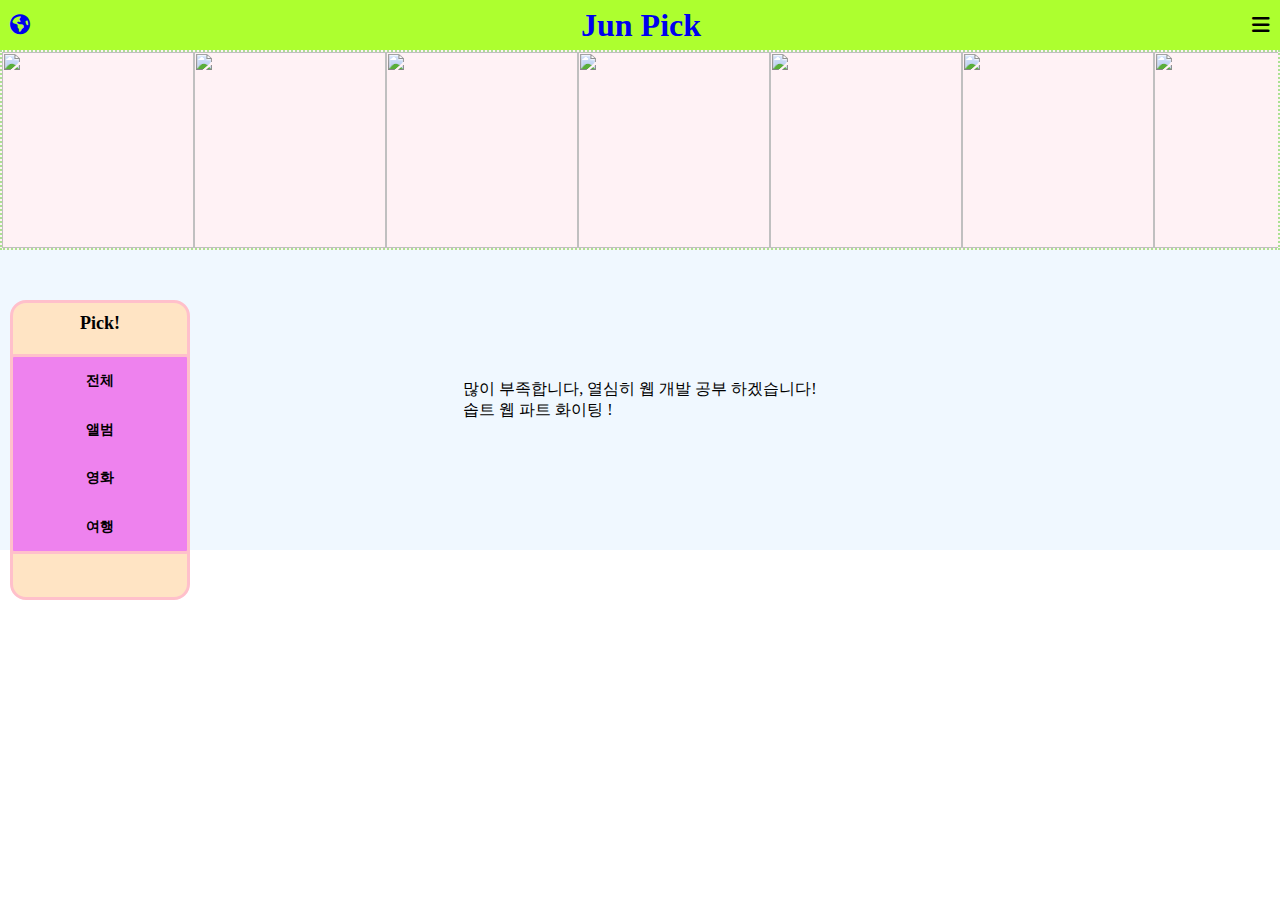
==== week2/ShoppingList/index.html @ 319f0af8 "Feat: Modal 기본 + 심화(animation) 구현 완료" ====
<!DOCTYPE html>
<html lang="ko">
<head>
  <meta charset="UTF-8">
  <meta name="viewport" content="width=device-width, initial-scale=1.0">
  <title>Jun Pick List</title>
  <link rel="stylesheet" href="https://cdnjs.cloudflare.com/ajax/libs/font-awesome/6.5.2/css/all.min.css"> <!--폰트어썸 CDN방식으로 IMPORT-->
  <link rel="stylesheet" href="./style.css">
</head>
<body>
  <span id="top"></span> <!--맨 위로 돌아올 수 있도록-->
  <header>
    <a href="./index.html"><i class="fa-solid fa-earth-americas"></i></a>
    <h1><a  href="#top">Jun Pick</a></h1>
    <i id="threeBar" class="fa-solid fa-bars"></i>
    
  </header>
  <main id="mainContainer">
    <nav class="sideNav">
      <h3>Pick!</h3>
      <ul>
        <li class="pickList" id="allList"><a href="#all">전체</a></li>
        <li class="pickList" id="albumList"><a href="#album">앨범</a></li>
        <li class="pickList" id="movieList"><a href="#movie">영화</a></li>
        <li class="pickList" id="travelList"><a href="#travel">여행</a></li>
      </ul>
    </nav>

    <nav id="modalRight" class="sideModal">
      <i id="closeModal" class="fa-solid fa-arrow-right" ></i>
      <ul>
        <li class="modalList"><a href="#">관심 상품 목록</a></li>
        <li class="modalList"><a href="#">관리자 페이지</a></li>
        <li class="modalList"><a href="./cart.html">장바구니</a></li>
      </ul>
    </nav>

    <div class="slideWindow">
      <ul class="bannerList" id="banner1">
        <li><img src="./images/Luke_WhenFacing.jpeg"></li>
        <li><img src="./images/Muse_BlackHole.jpeg"></li>
        <li><img src="./images/혁오_1집.jpg"></li>
        <li><img src="./images/GD_2017.webp"></li>
        <li><img src="./images/Muse_Absolution.jpeg"></li>
        <li><img src="./images/검정치마_Special.jpg"></li>
        <li><img src="./images/잔나비_SeeYourEyes.jpg"></li>
      </ul>
      
  
      <ul class="bannerList" id="banner2">
        <li><img src="./images/Luke_WhenFacing.jpeg"></li>
        <li><img src="./images/Muse_BlackHole.jpeg"></li>
        <li><img src="./images/혁오_1집.jpg"></li>
        <li><img src="./images/GD_2017.webp"></li>
        <li><img src="./images/Muse_Absolution.jpeg"></li>
        <li><img src="./images/검정치마_Special.jpg"></li>
        <li><img src="./images/잔나비_SeeYourEyes.jpg"></li>
      </ul>
      
    </div>

    
    <!----------------------여행 섹션 끝 -------------------------->
  </main>

  <footer>
    <p>
      많이 부족합니다, 열심히 웹 개발 공부 하겠습니다!
      <br>
      솝트 웹 파트 화이팅 !
    </p>
    

  </footer>
  <!--type="module"을 해줘야만 해당 스크립트에서 ES6 import문을 사용할 수 있다-->
  <script type="module" src="./index.js"></script> <!--js연결은 어디가 좋을까?-->
</body>
</html>
---- week2/ShoppingList/style.css ----
/*렌더링할 때, 사진 잠깐 로딩되느라 빈칸 보이는데
그것마저 없앨 방법은 없을까?*/

/*그리고, 한번 맨 위의 상단바를 fix해두면 
모든 이웃요소들을 상단바의 height만큼 아래로 움직여야하나? */

/*배너리스트 겹칩 문제 어떻게 해결? */

/*사이드바를 fixed해두고, flex 박스도 그에 맞게 크기와 위치를 조절했는데,
직접 하는 방법 말고 자연스럽게 배치하는 방법은 없나? 
fixed는 아마 relative와는 거리 계산을 안한다.*/

/*fixed, abs 는 문서 흐름에서 완전 벗어난다
relative는 다른 static 요소에 의해 최초 위치가 결정되며, 다른 요소들의 위치에 영향을 주진 않는다.
*/

*{
  box-sizing: border-box; /*사이즈 계산 편리*/

  /*기본값으로 모든 요소 마진과 패딩 없앰*/
  margin: 0px;
  padding: 0px; 
}
a{
  text-decoration: none;
}
a:visited{
  color:black;
}
ul{
  list-style: none;
}
/**********************
 header부분 구현 
**********************/
header{
  position: fixed;
  display: flex;
  flex-wrap: wrap; /*당장은 필요없음*/
  justify-content: space-between;
  align-items: center;
  z-index: 1; /*우선순위 - 앞에 먼저 나오도록 함*/
  width: 100%; /*width 부모요소만큼(전체) 차지*/
  height: 50px;
  background-color: greenyellow;
}

.fa-earth-americas, .fa-bars{
  font-size: 20px;
  margin-left: 10px;
  margin-right: 10px;
}



/**********************
 main부분 구현 
**********************/
main{
  position: relative; 
  top: 50px;
  width:100%;
  background-color: rgba(255, 192, 203, 0.2);
}


/****nav 구현 *******/
.sideNav{
  position: fixed;  /*nav bar 위치 고정 및 지정*/
  top:300px;
  left:10px;
  z-index: 1;

  display: flex;
  flex-direction: column;
  justify-content: flex-start;
  align-items: center;

  width: 180px;
  height: 300px;
  border: 3px pink solid;
  background-color: bisque;
  border-radius: 1rem;
}
.sideNav h3{
  margin-top: 10px;
  font-size: 18px;
}

.sideNav ul{
  display: flex;
  flex-direction: column;
  justify-content: space-around;
  align-items: center;

  margin-top: 20px;
  width: 180px;
  height: 200px;
  
  font-weight: bold;
  font-size: 14px;
  background-color: violet;
  border: 3px pink solid;
  border-radius: .25rem;
}

.sideNav ul li{
  background-color: inherit;
  width: 90%;
  height: 30px;
  text-align: center;
  line-height: 30px;
}

.sideNav ul li:hover{
  background-color: aliceblue;
  color: rgb(158, 21, 158);
  text-shadow: 0 0 10px rgba(0, 0, 0, 0.7); /*수평, 수직, 흐림정도(퍼지는), 색*/
}


.sideNav ul li a{ /*중요! 여기서 a의 컬러색을 부모의 컬러 정의로부터 가져와서 변하도록 한다.*/
  color: inherit; /*inherit을 통해, 부모 요소가 변할 때 그 색을 따라간다*/
} /*이렇게 해야 list와 a의 색이 동시에 변한다*/

.sideModal {
  position: fixed;  /*nav bar 위치 고정 및 지정*/
  top:0px;
  right: -180px;  /*초기엔 바깥에 있어서 안보이게 만듬*/
  z-index: 1;

  display: flex;
  flex-direction: column;
  justify-content: flex-start;
  align-items: flex-start;

  width: 180px;
  height: 100vh; /*전체 다 차도록*/
  padding-top: 10px;
  border: 3px solid;
  background-color: bisque;
  /*하나 더 깨달은 것은, 그라데이션을 넣으려면 -image를 사용해야한다는 것이다
    즉, background-image 에 그라데이션을 적용할 수 있지, -color에는 적용하지 못한다.
    아니면 backgroud (여러 속성 합쳐 쓰는 거)에다가 쓸 수도 있다. 
  */
  /*그러나 테두리는 border가 아닌 오직 border-image를 통해서만 가능하다.
    또한, slice 속성이 반드시 있어야 한다. 
    참고) 만약, 둥근 모서리에 그라데이션까지 적용하고 싶으면 다른 방법을 찾아야한다  
  */
  border-image:linear-gradient(to  bottom right ,#0060fd ,#03e6c8, #df30e2);
  border-image-slice:1; /*border-image를 얼마나 잘라 쓸지*/

  /*정상적인 사용 방식은 아닌 듯. 근데 지정하는 곳이 사라지길래 그냥 적용해봄*/
  border-top: none;
  border-right: none;
  border-bottom: none;
}
.sideModal .fa-arrow-right{
  margin-left: 10px;
  font-size: 20px; 
}

.sideModal ul{
  margin-top: 1vh;
  margin-left: 20px;
}

.sideModal ul li{
  margin-top: 1vh;
}

.sideModal ul li:hover{
  background-color: aliceblue;
  color: rgb(158, 21, 158);
  text-shadow: 0 0 10px rgba(0, 0, 0, 0.7); /*수평, 수직, 흐림정도(퍼지는), 색*/
}

.sideModal ul li a{
  color: inherit;
}

@keyframes closingModal{
  from{
    transform: translateX(-100%);
  }
  to{
    transform: translateX(0);
  }
}
.closingRight{
  animation: closingModal 0.5s linear forwards; /*forwards는 마지막 100% 상태를 유지하게 해주는 옵션*/
}

@keyframes openingModal {
  from{
    transform: translateX(0);
  }
  to{
    transform: translateX(-100%);
  }
}

.openingLeft{
  animation: openingModal 0.5s linear forwards;
}

#closeModal, #threeBar{
  cursor: pointer;
}
/*
  혹시 li태그를 눌러도 a의 기능이 나도록 할 수는 없을까?
  -> 단순하게 li 태그 바깥에 a태그로 둘렀는데 잘 안됨
*/
/********************/

/************slideShow 구현*************/
.slideWindow{
  position: static; /*기본 값, 일부러 relative에 영향을 준다는 것을 강조하려고 써둠*/
  
  display: flex;
  flex-direction: row;
  justify-content: flex-start;
  flex-wrap: nowrap;

  width: 100%;
  height: 200px;
  border: 2px dotted rgba(138, 218, 106, 0.7);

  overflow: hidden;
}

/***********문제 해결 ***********************/
.slideWindow .bannerList{
  display: flex; /*얘까지 해줘야 제대로 배너리스트가 들어감*/
  flex-wrap: nowrap; /*옆으로 가도록*/
  width: 105vw; /*100%에서 이미지의 크기 * 7개 = 105vw로 바꿈 - 문제 해결*/
  /*width : 100%나 100vw로 하면 문제점: 브라우저상 보이는 부분만 크기로 인식하여, 실제 잘려나가는 크기를 인식 못한다*/
  height: 100%;
}

/***********문제 해결 : 이제 아무리 창 크기를 줄여도 겹쳐지는 문제 안생김 ***********************/
/*img크기나 li크기를 %로 하는 것은 크게 문제가 되지 않음.
단지, 잘려나가는 요소(이번 경우에는 bannerList)의 크기만 확실하게 정해주면 됨.
단순하게 100%로 하면 자식 요소들의 합이 부모요소들을 넘어서는 걸 제어하기가 어려워짐
*/
.slideWindow .bannerList li{
  width:15vw;
  height:100%;
}

.slideWindow .bannerList img{
  width: 100%; /*문제점 : 창의 크기가 작아지면 짤리는대로 ...배너리스트가 되어 이상한게 루프된다*/
  height: 100%; /*li 안에 넣었으니까, 해당 높이 따라가게 해주어야함.*/
  /*그래서 vw를 사용하니 어느정도 문제가 해결!  -완전 해결은 아님*/
  /*창을 줄여도 유지 되도록 하고 싶은데.. 일단 배너리스트끼리 겹치는 문제가 해결되어야 한다 */
  object-fit: fill;
}

/*배너리스트 겹칩 문제 어떻게 해결? */
#banner1{
  animation: sliding1 12s linear infinite; /*12초간 sliding을 일정한 속도로 무한반복*/
}

#banner2{
  animation: sliding2 12s linear infinite; /*12초간 sliding을 일정한 속도로 무한반복*/
}

/*결국 아래의 코드에는 같은 걸 2번 써두긴 했지만, 여러가지 방식을 고민해봄
  1. 0, 50, 50.01, 100 과 같이 디테일하게 나누어서 해야하나?
  2. 그냥 배너 1,2 각자 다른 방식으로 움직이게 해야하나?
  3. 배너1,2 둘다 같은 방식으로 움직이게 해야하나?
*/
@keyframes sliding1{
  from{
    transform: translateX(0%);
  }
  to {
    transform: translateX(-100%); /*여기서 퍼센트는 해당 애니메이션의 x좌표 크기, 즉 width 크기를 기준으로 한다*/
  }
}

@keyframes sliding2{
  from{
    transform: translateX(0);
  }
  to {
    transform: translateX(-100%);
  }
}
/*************************************/

/****Section 구현 *******/


.flexSection{
  display: flex;
  flex-wrap: wrap;
  justify-content: flex-start;
  align-items: center;

  position: relative;
  /*top:50px; 이거 있으면 안된다!! 바로 부모요소에서 50px 더 내려가기 때문에, 결국 부모요소의 높이를 넘어선다*/ 
  left: 210px;
  width: calc(100vw - 220px); /*width : 뷰포트 다 채우고, 왼쪽으로 움직이는 만큼 뺀 너비*/
  /*border: 3px solid black;*/
}

.flexSection h2{
  width: 100%; /*옆에 아무도 못 오게*/
  margin-left: 20px;
  margin-top: 50px; /*이름 안 가려지게(메뉴바에 의해)*/
  margin-bottom: 20px;
  font-size: 40px;
  color: black;
}

.flexSection .productCard{
  display: flex;
  flex-direction: column;
  justify-content: center;
  align-items: center;
  line-height: 25px;

  width: 18%; /*대략 뷰 포트로 크기를 설정하여 최대 5개가 오도록 만듬 -> 근데, 뷰포트가 달라지면 더 많이 올 수도.. 따라서 그냥 부모요소의 크기를 기준으로 설정*/
  margin: 10px;
  
  border: paleturquoise 2px solid;
  
}

/*5개는 디폴트니까 따로 설정 안함*/
@media screen and (max-width: 1220px) {
  .flexSection .productCard {
    width: 22%; /* 4개의 요소가 보여짐 */
  }
}

/* 화면 너비가 900px 미만이 되면 */
@media screen and (max-width: 900px) {
  .flexSection .productCard {
    width: 28%; /* 3개의 요소가 보여짐 */
  }
}

/* 화면 너비가 700px 미만이 되면 */
@media screen and (max-width: 700px) {
  .flexSection .productCard {
    width: 40%; /* 2개의 요소만 보여짐 */
  }
}

/* 화면 너비가 600px 미만이 되면 */
@media screen and (max-width: 600px) {
  .flexSection .productCard {
    width: 90%; /* 1개의 요소가 보여짐 */
  }
}



/*내컴퓨터 대략 1750이 가장 큰 width (이거 어떻게 계산?

*/




.flexSection .productCard:hover{
  animation: boom 1s infinite linear; /*손댔을 때 자연스레 커졌다 작아졌다*/
}


@keyframes boom{
  0% {
    transform: scale(1); /*인자 하나만 주면, x-y쌍이 동시에 커짐 , 1이 기본값*/
  }

  50% {
    transform: scale(1.05);
  }

  100% {
    transform: scale(1);
  }
}

.flexSection .productCard img{
  width: 100%; /*부모요소 따라가도록 기본설정*/
}

.flexSection .productCard img.album{
  height: 310px;
}
.flexSection .productCard img.movie{
  height: 440px;
}
.flexSection .productCard img.travel{
  height: 200px;
}

.fa-heart:hover{ /*fontawesome 아이콘 커스텀*/
  color: red;
}

.productCard .fa-heart{ /*조금 떨어트려줌*/
  margin-top: 5px;
}

/**********************
 footer부분 구현 
**********************/
footer{
  position: relative;
  top:50px;
  width: 100%;
  height: 300px;

  background-color: aliceblue;
}



/* flex 안쓰고 정렬하는 방식(부모를 기준으로, 정 가운데로 움직임)*/
footer p {
  position: absolute; 
  top: 50%; 
  left: 50%; 
  transform: translate(-50%, -50%); 

  /*아니면 vertical-align을 footer에서 사용할 수도 있을 듯..?*/
}
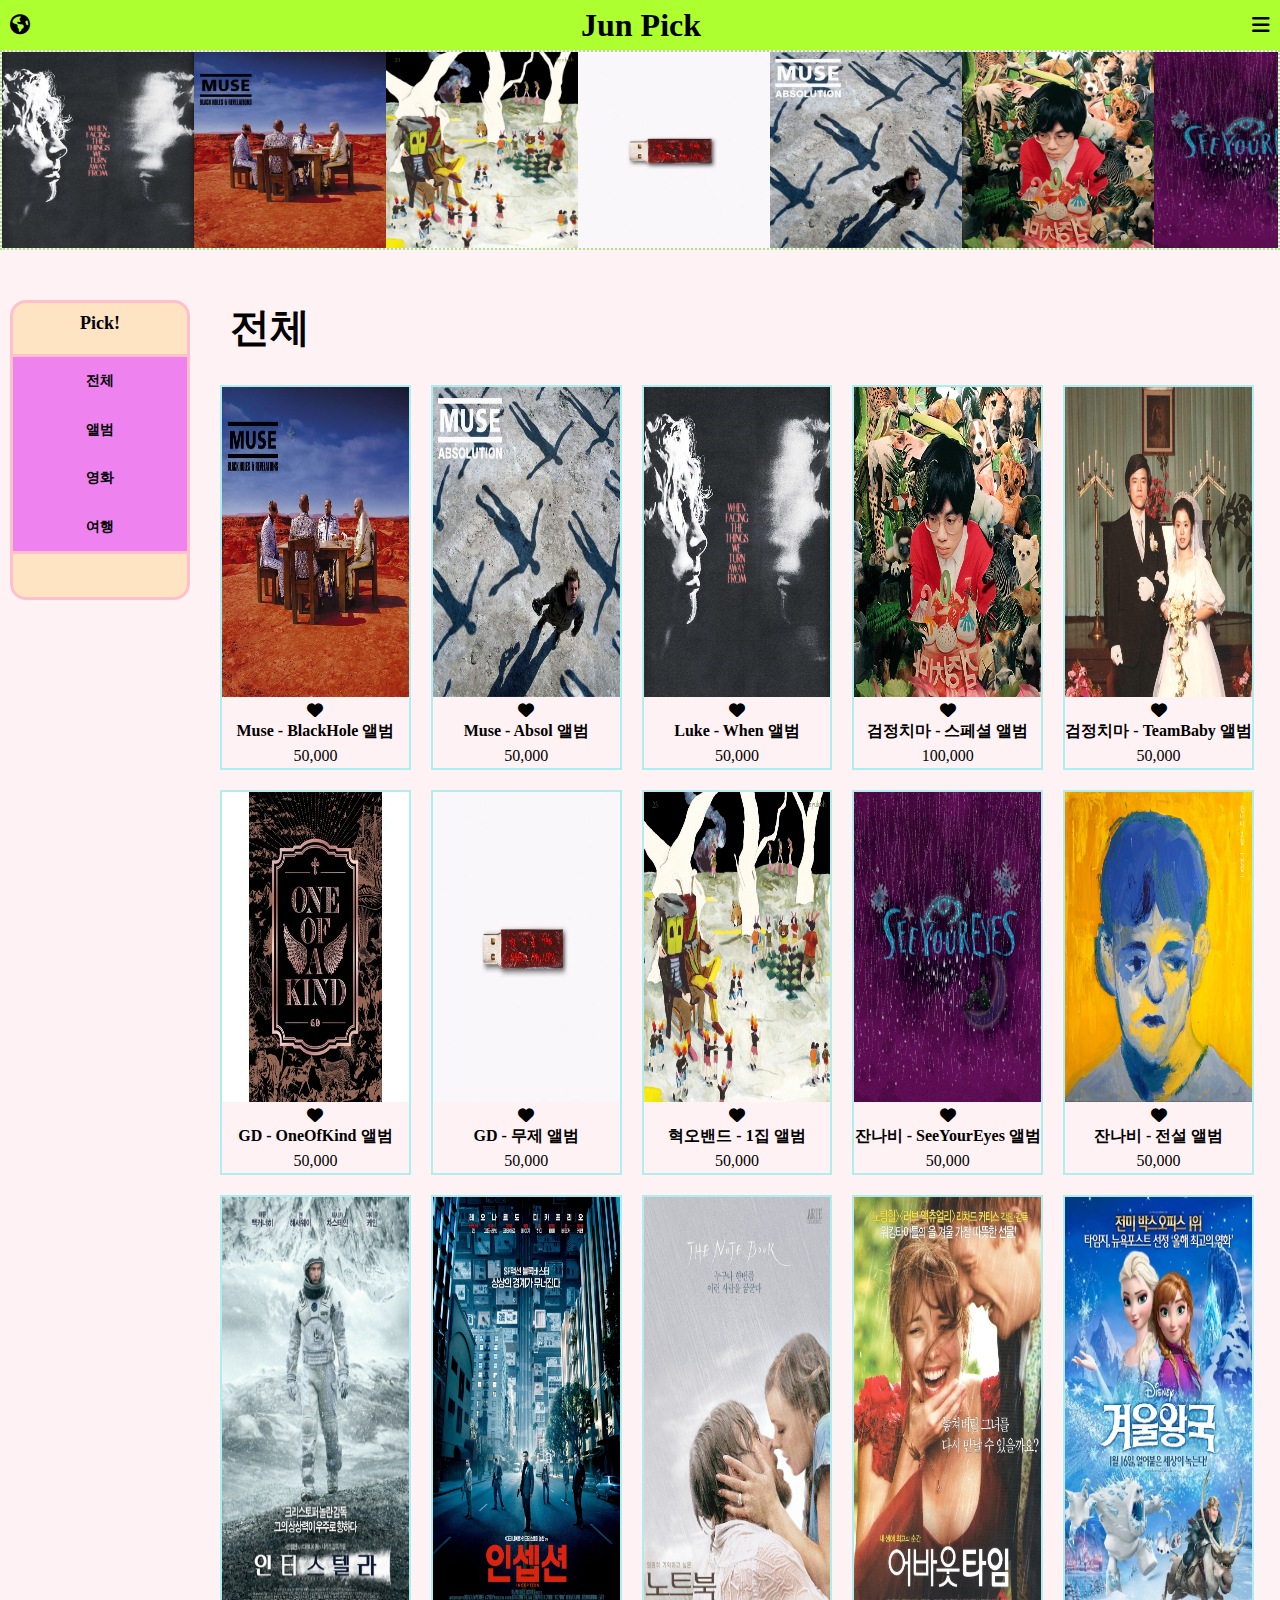
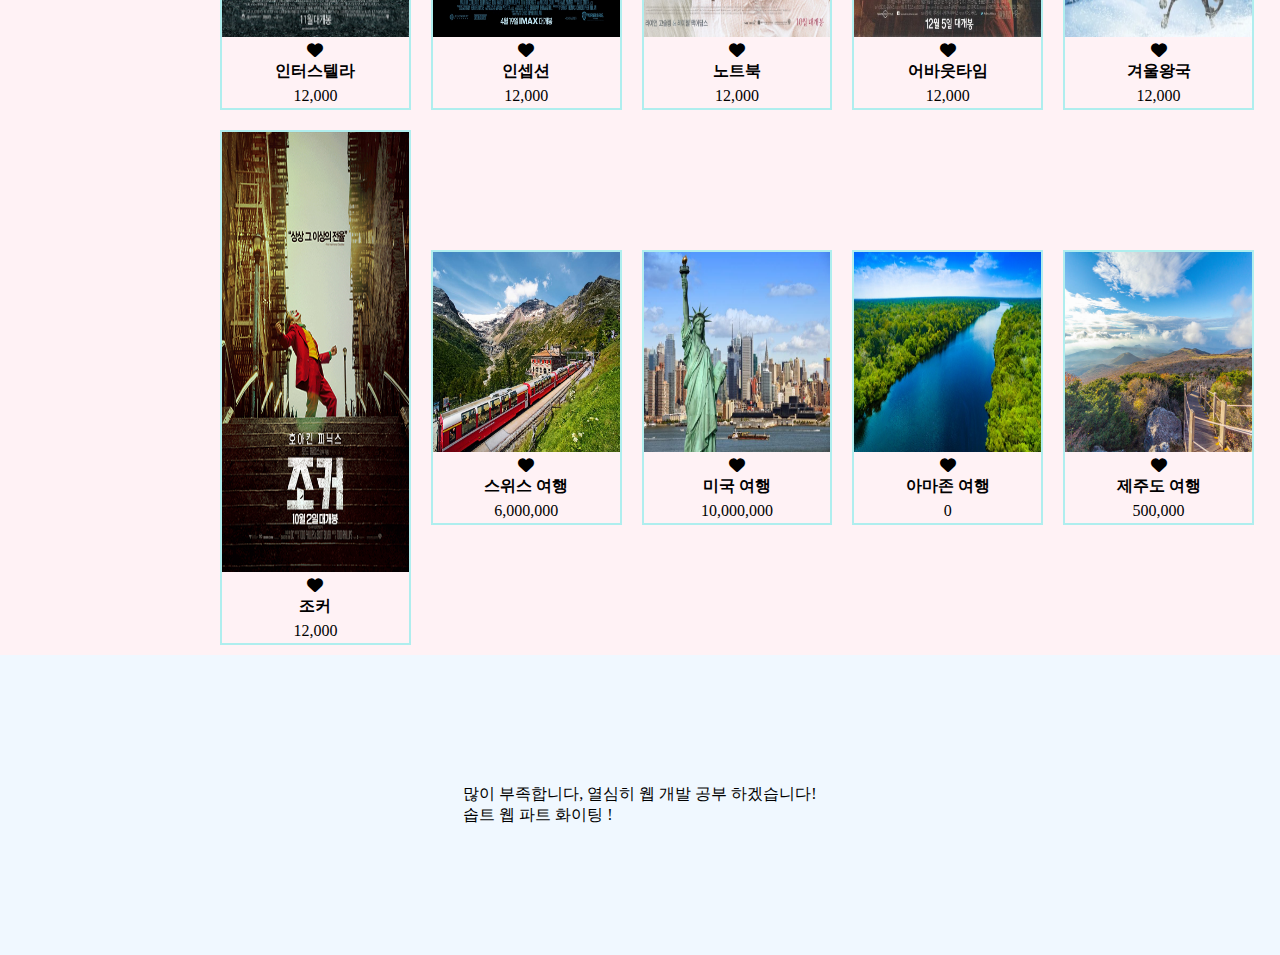
==== commit bc05c89e: "Merge pull request #1 from ocahs9/week2" ====
--- a/week2/ShoppingList/index.html
+++ b/week2/ShoppingList/index.html
@@ -60,7 +60,6 @@
     </div>
 
     
-    <!----------------------여행 섹션 끝 -------------------------->
   </main>
 
   <footer>
--- a/week2/ShoppingList/style.css
+++ b/week2/ShoppingList/style.css
@@ -23,13 +23,22 @@
 }
 a{
   text-decoration: none;
+  color: black; /*방문하기 전의 기본 색깔*/
 }
 a:visited{
   color:black;
 }
+
 ul{
   list-style: none;
 }
+
+img{
+  display: inline-block;
+  height: 100%;
+  width: auto;
+}
+
 /**********************
  header부분 구현 
 **********************/
@@ -60,6 +69,7 @@
   position: relative; 
   top: 50px;
   width:100%;
+  min-height: calc(100vh - 50px); /*기본적인 크기 정의 (정의 안해두면 자식요소들이 있는만큼만 차지하기 때문*/
   background-color: rgba(255, 192, 203, 0.2);
 }
 
@@ -428,4 +438,231 @@
   transform: translate(-50%, -50%); 
 
   /*아니면 vertical-align을 footer에서 사용할 수도 있을 듯..?*/
+}
+
+
+
+
+/************ cart페이지 구현 **********/
+#cartContainer{
+  display: flex;
+  flex-direction: column;
+  align-items: center; /*테이블을 가운데에 배치하기 위해서*/
+}
+
+/*
+  스크롤 생성을 위한 div.tableContainer !
+  참고로 table 요소는 컨텐츠의 크기에 맞게 알아서 조절된다.
+  다만, table의 크기를 고정하고 셀이 맞춰가거나
+  아니면 특정 셀만 조금 크기를 조절하는 방법이 존재하긴 한다.
+*/
+.tableContainer {
+  margin-top: 5vh;
+  width:70vw;
+  max-height: 60vh; /*40vh까진 스크롤 안 생기게 만듬*/
+
+  overflow-y: scroll; /*tabel의 지정 height를 넘으면 scroll 생성*/
+
+  border-collapse: collapse;
+  border: 2px solid rgb(140 140 140);
+  font-family: sans-serif;
+  font-size: 0.8rem;
+  letter-spacing: 1px;
+
+  /*스크롤바도 스타일링하고 싶은데 그건 좀 나중에...*/
+}
+
+
+
+/* 사용안함 -> 
+.tableContainer .cartTable{
+  table-layout:fixed;
+  width: 100%;
+}
+https://developer.mozilla.org/en-US/docs/Web/CSS/table-layout 
+*/
+
+/*
+  셀 크기를 아무리 정해봤자, 결국 콘텐츠의 크기가 넘쳐나면 그만큼 늘어난다.
+  그러나, 이를 조금 조절할 수 있는 방법은, 콘텐츠의 크기를 부모 요소의 크기를 따라가게
+  width: 100%를 한 뒤, 셀의 width를 정해주는 것이다.
+  아래의 경우 height는 일부로 정하지 않았는데, 만약 height를 설정한다면
+  셀의 height가 셀 콘텐츠의 height 보다 클 땐 반영되고, 작을 땐 반영안된다.
+  이 경우, img의 height: 100%로 해놓아서, 더 작게 해도 반영은 된다.
+*/
+
+/*구현 예시처럼 셀의 크기를 고정 시키는 방법은?*/
+th,td {
+  overflow: hidden;
+  width: 16vw; /*일일히 다 재가면서 했는데,, 다른 방법은 없을까?*/
+  height: 15vh;
+  border: 1px solid rgb(160 160 160);
+  padding: 8px 10px;
+  text-align: center;
+}
+
+th.checkCol{
+  width: 5vw;
+}
+
+
+.theadFix{
+  position: sticky; /*사용하려면 부모태그에 height 값이 있어야 한다던데.. 왜 되는거지?*/
+  top:0px;
+  background-color: rgb(160 160 160);
+}
+
+.buyOrBack{
+  position: relative; /*table요소가 커지면 그만큼 내려감*/
+  top: 20vh;
+}
+
+.cartBtn{
+  margin: 10px;
+  display: inline-block;
+  width: 5vw;
+
+  border: #df30e2 1px solid;
+  border-radius: 0.25rem;
+}
+
+.cartBtn:hover{
+  background-color: pink;
+}
+
+
+.modalWrapper {
+  display: flex;
+  flex-direction: row;
+  justify-content: center;
+  align-items: center;
+
+  position: fixed;
+  top: 0; /*위에 딱 고정시킴.*/
+  z-index: 1; /*더 앞에 나오도록 -> 근데 없어도 문제 없긴 함*/
+
+  width: 100%;
+  height: 100%;
+  background-color: rgba(0, 0, 0,0.5); /*반 투명.*/
+}
+
+.modal{
+  position: relative;
+
+  display: flex;
+  flex-direction: column;
+  flex-wrap: wrap;
+  justify-content: space-between;
+  align-items: flex-start;
+
+  width: 50%;
+  height: 50%;
+  background-color: white;
+  
+  
+
+  border-radius: 0.45rem;
+  /*중심으로 부터 시작되고, 흐림정도가 다른 2개의 box-shadow 효과를 레이어로 활용*/
+  box-shadow: 0 0 20px rgba(0, 0, 0, 0.5), 0 0 40px rgba(66, 217, 55, 0.8);
+}
+
+#modalContent{
+  display: flex;
+  flex-direction: row;
+  flex-wrap: wrap;
+
+
+  position: relative;
+  top: 0; /*기본 맥락을 사용하기 위해 relative 활용*/
+
+  width: 100%;
+  height: 80%;
+  overflow-y: scroll;
+  
+  /*코드 리뷰 받았던 거 다시 한번 사용해보기!*/
+  border: 2px solid;
+  border-image: linear-gradient(to bottom right, rgb(75, 207, 32), rgb(175, 205, 21), rgb(97, 161, 218));
+  border-image-slice:1; /*border-image를 얼마나 잘라 쓸지*/
+}
+
+.closeDiv{
+  position: relative; /* 참고- fixed와 absolute의 차이 : 뷰포트 기준인지 부모 기준인지*/
+  right: 0.1em;
+
+  width: 100%; 
+  height: 1.5em;
+  display: flex; 
+  justify-content: flex-end;
+
+  
+}
+
+.payDiv{
+  position: relative;
+  bottom: 0.5em;
+
+  width: 100%; 
+  display: flex; 
+  justify-content: center;
+
+  
+}
+
+.fa-square-xmark{
+
+  font-size: 1.5em;
+  cursor: pointer;
+}
+
+.rowFlexDiv{
+  position: relative;
+
+  display: flex;
+  flex-direction: row;
+  flex-wrap: nowrap; 
+  justify-content: space-between;
+  align-items: center;
+  
+
+  margin: 5px;
+  
+  width: 98%;
+  height: 25%;
+  border: 1px solid red;
+}
+
+#modalContent .rowFlexDiv img{
+  width: 15%;
+
+  border: 1px solid wheat;
+}
+
+.cartItemP{
+  
+  
+  text-align: center;
+  align-content: center; /*align-items와는 좀 다르다. 기능 자체나, 사용 방법이나..*/
+}
+
+#cartItemPrice{
+  align-self:flex-end;
+  /*align-self 속성을 활용하여 해결! 나중엔 그리드도 좀 연습해봐야겠다.*/
+  /*position: absolute; 이거 화면 창 줄이면 겹쳐지는 문제 발생하는데 어떻게 해결하지?
+  bottom: 0;
+  right: 1em;
+  */
+  margin-right: 10px;
+  margin-bottom: 5px;
+  border: 1px dotted black;
+  background-color: white;
+}
+
+#payBtn{
+  border-radius: 0.25rem;
+  width: 10%;
+}
+
+#payBtn:hover{
+  background-color: pink;
+  
 }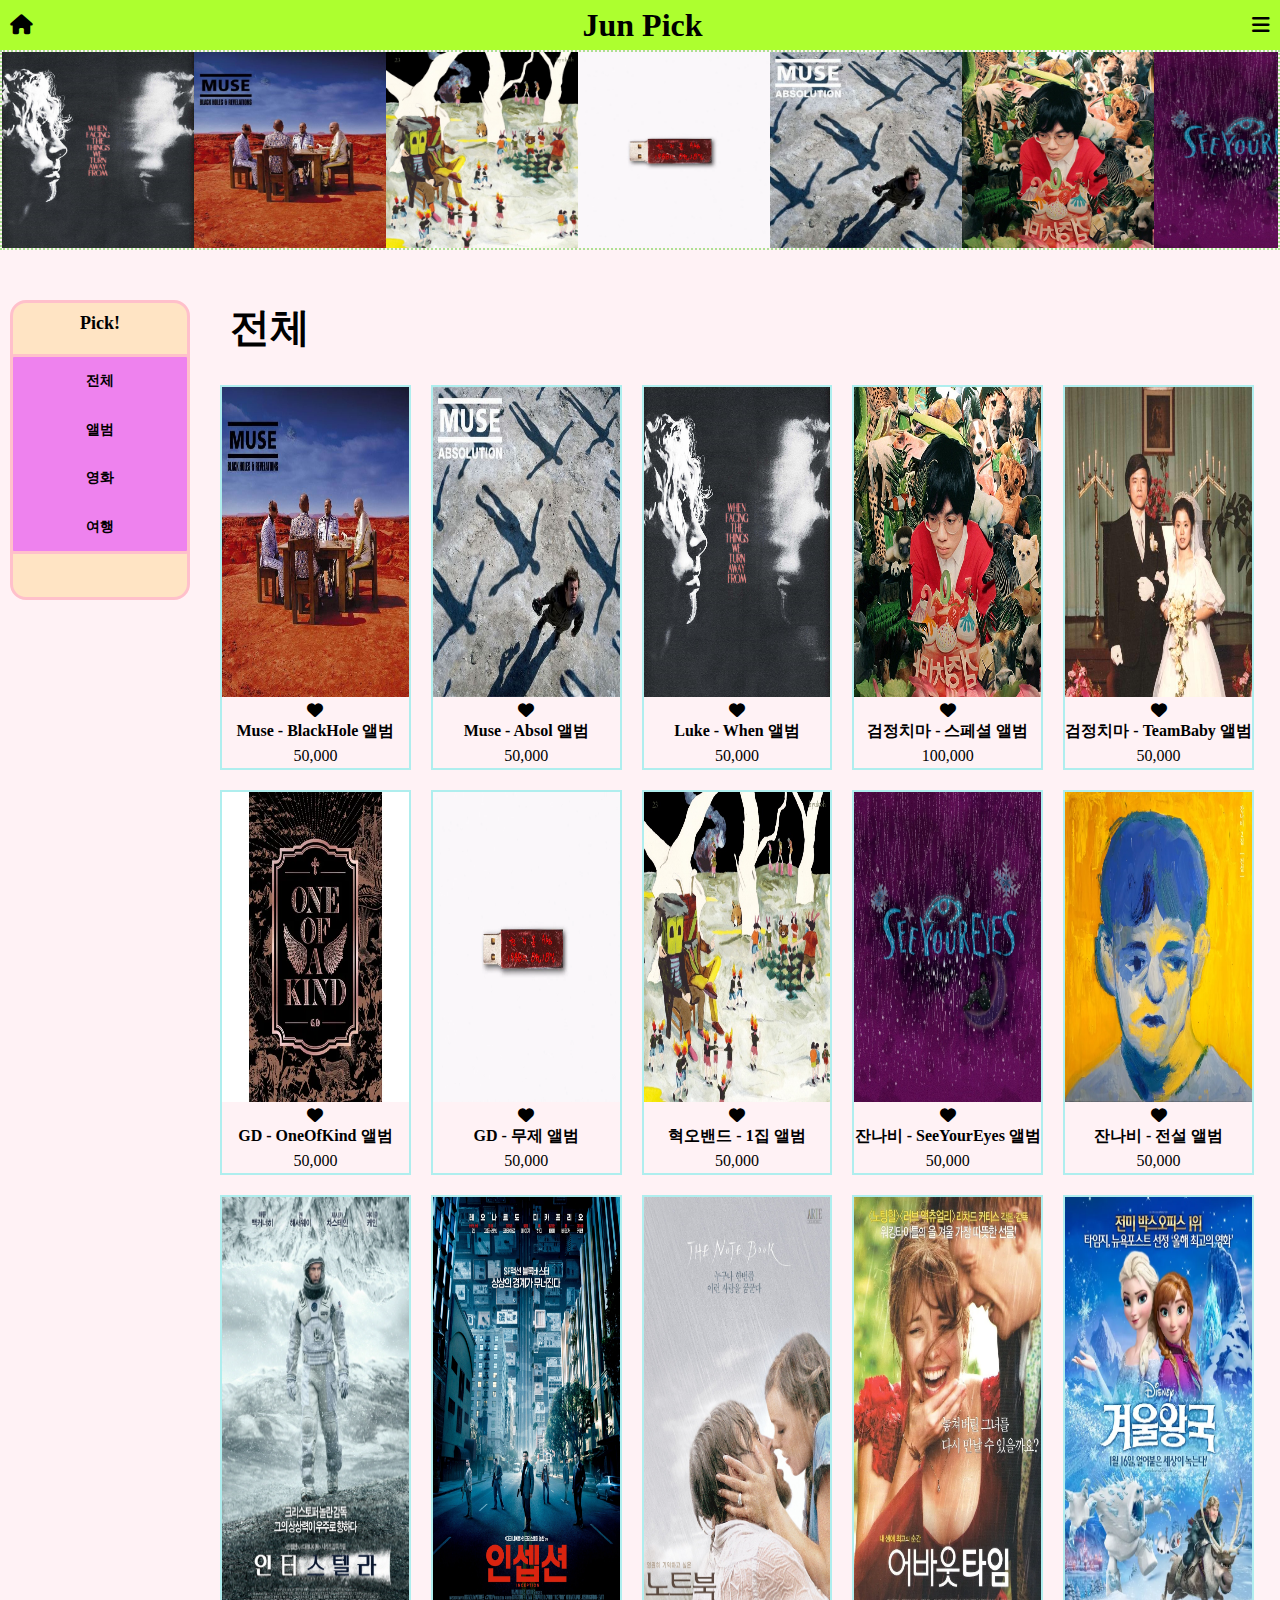
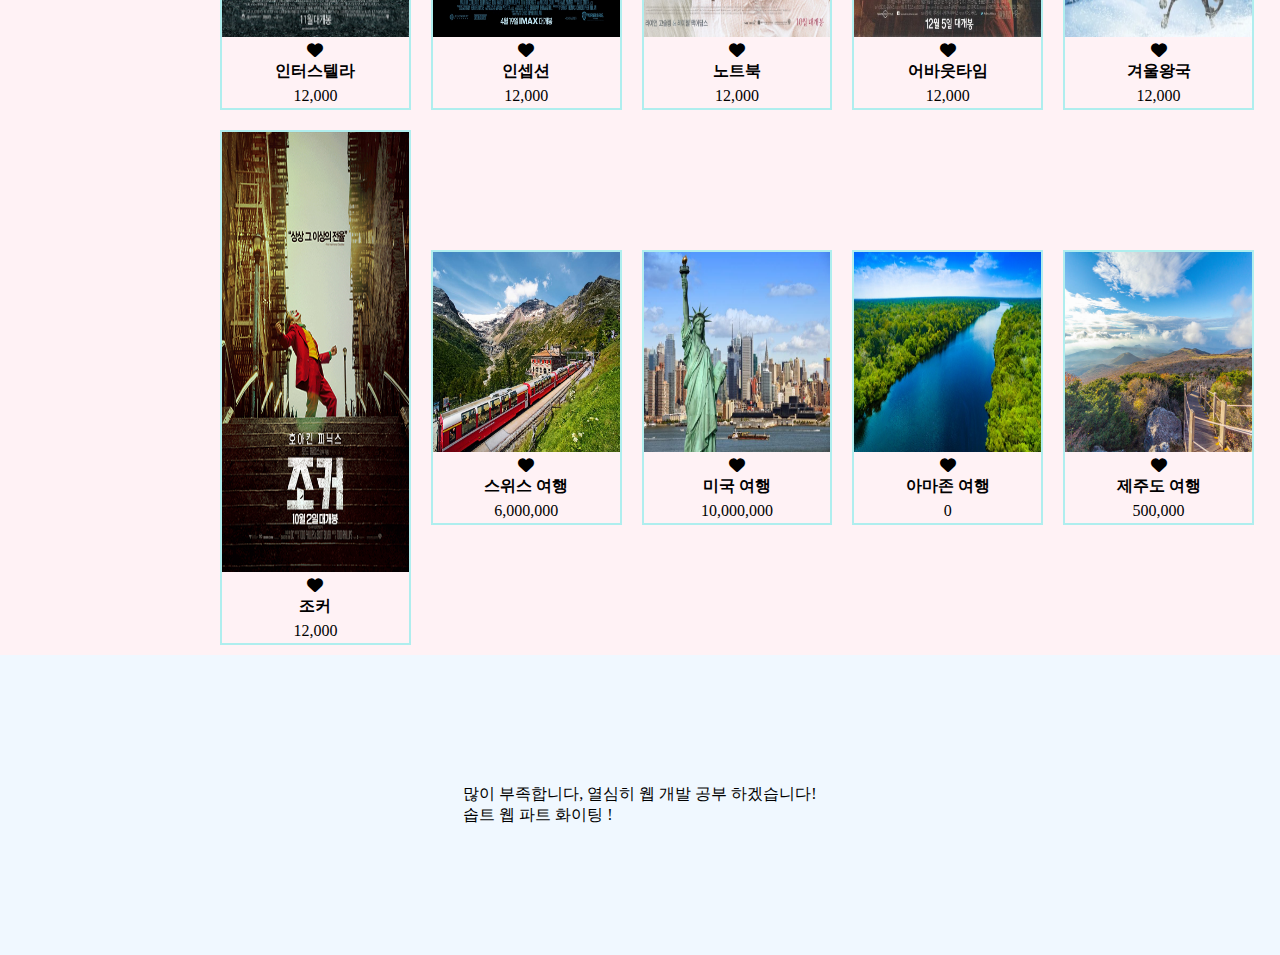
==== commit dccb00a1: "Fix: home Icon 수정" ====
--- a/week2/ShoppingList/index.html
+++ b/week2/ShoppingList/index.html
@@ -10,7 +10,7 @@
 <body>
   <span id="top"></span> <!--맨 위로 돌아올 수 있도록-->
   <header>
-    <a href="./index.html"><i class="fa-solid fa-earth-americas"></i></a>
+    <a href="./index.html"><i class="fa-solid fa-house"></i></a>
     <h1><a  href="#top">Jun Pick</a></h1>
     <i id="threeBar" class="fa-solid fa-bars"></i>
     
--- a/week2/ShoppingList/style.css
+++ b/week2/ShoppingList/style.css
@@ -54,7 +54,7 @@
   background-color: greenyellow;
 }
 
-.fa-earth-americas, .fa-bars{
+.fa-house, .fa-bars{
   font-size: 20px;
   margin-left: 10px;
   margin-right: 10px;
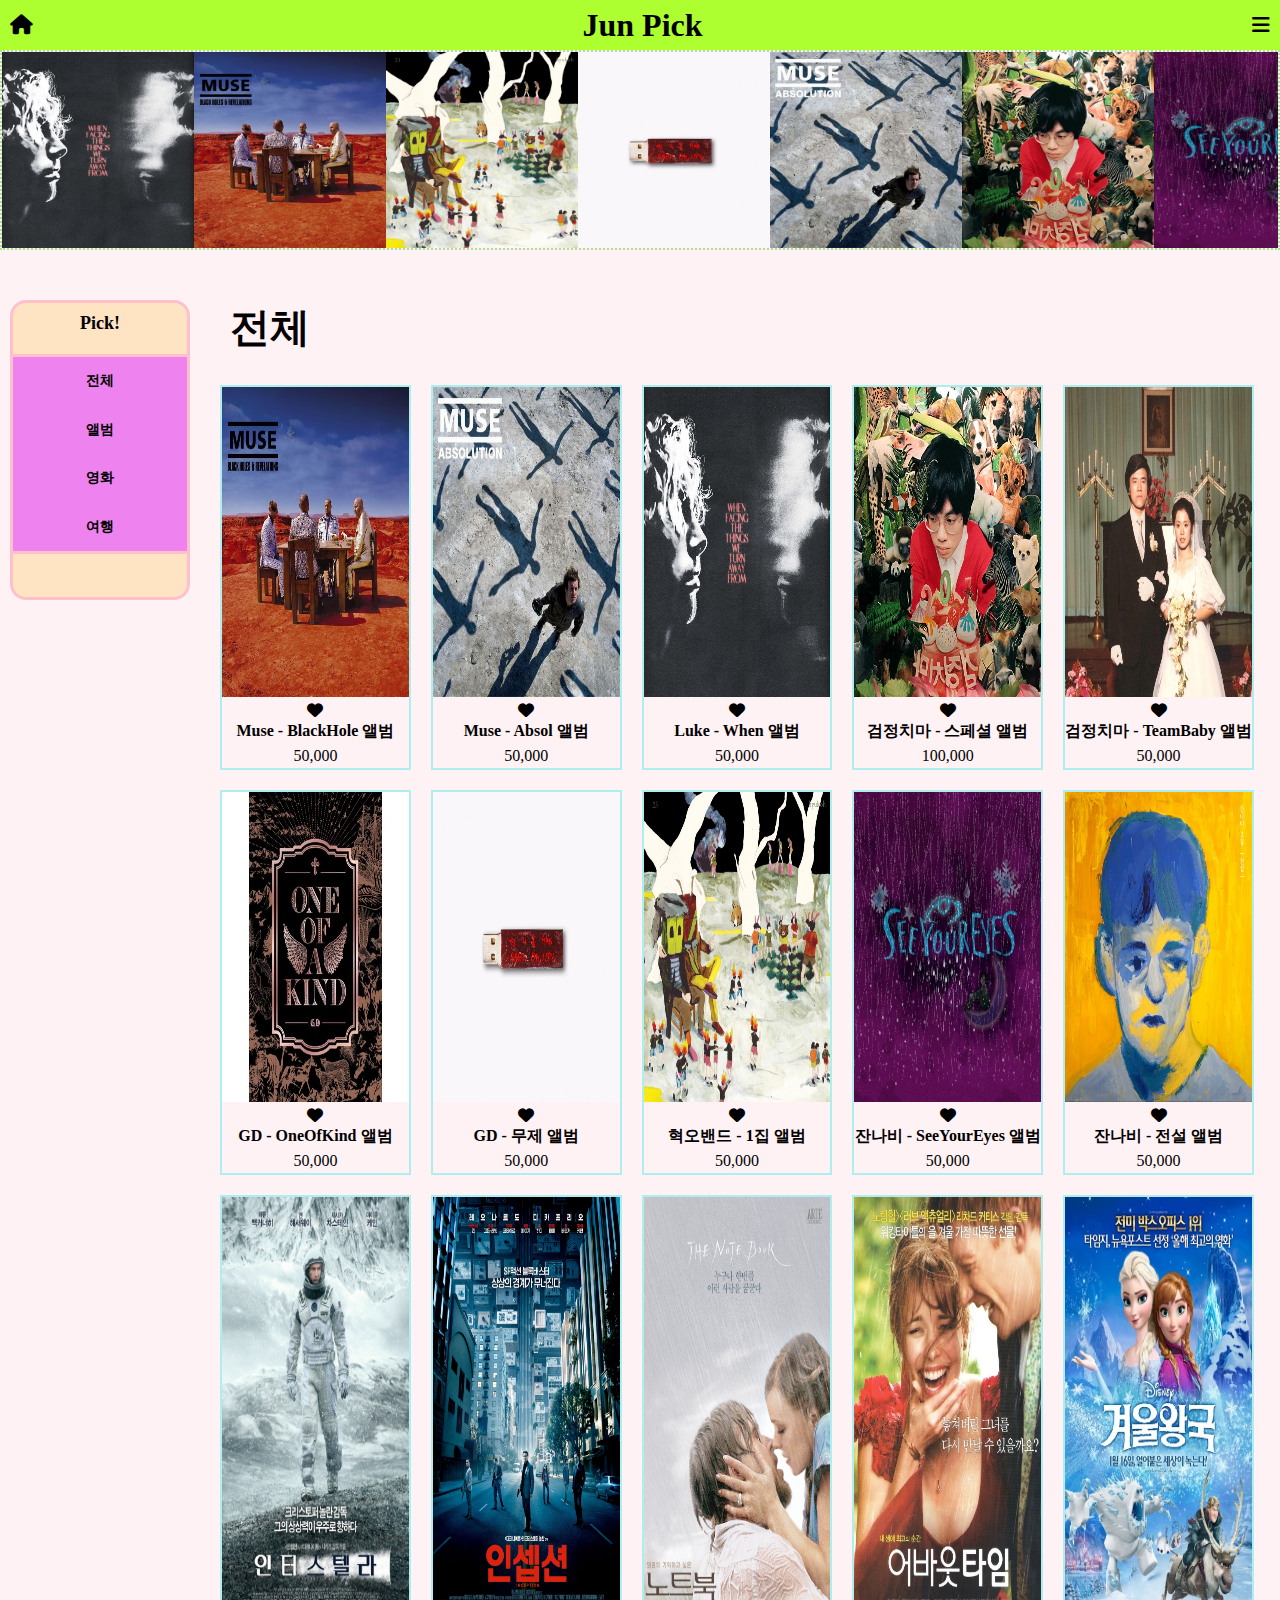
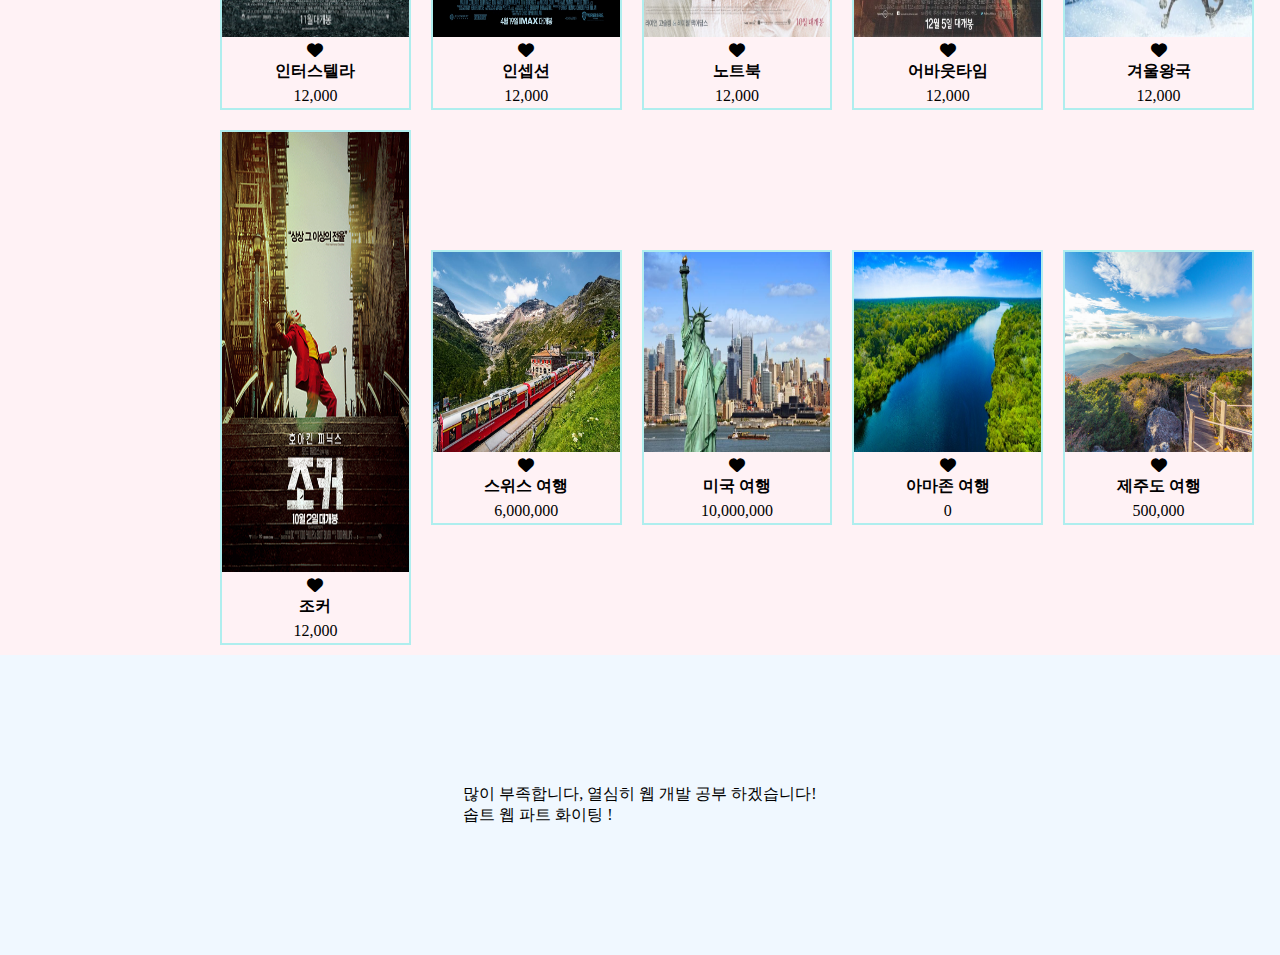
==== commit 23671a2d: "Refactor: 코드 분리 및 정리" ====
--- a/week2/ShoppingList/index.html
+++ b/week2/ShoppingList/index.html
@@ -31,30 +31,30 @@
       <ul>
         <li class="modalList"><a href="#">관심 상품 목록</a></li>
         <li class="modalList"><a href="#">관리자 페이지</a></li>
-        <li class="modalList"><a href="./cart.html">장바구니</a></li>
+        <li class="modalList"><a href="./pages/Cart/cart.html">장바구니</a></li>
       </ul>
     </nav>
 
     <div class="slideWindow">
       <ul class="bannerList" id="banner1">
-        <li><img src="./images/Luke_WhenFacing.jpeg"></li>
-        <li><img src="./images/Muse_BlackHole.jpeg"></li>
-        <li><img src="./images/혁오_1집.jpg"></li>
-        <li><img src="./images/GD_2017.webp"></li>
-        <li><img src="./images/Muse_Absolution.jpeg"></li>
-        <li><img src="./images/검정치마_Special.jpg"></li>
-        <li><img src="./images/잔나비_SeeYourEyes.jpg"></li>
+        <li><img src="./assets/images/albums/Luke_WhenFacing.jpeg"></li>
+        <li><img src="./assets/images/albums/Muse_BlackHole.jpeg"></li>
+        <li><img src="./assets/images/albums/혁오_1집.jpg"></li>
+        <li><img src="./assets/images/albums/GD_2017.webp"></li>
+        <li><img src="./assets/images/albums/Muse_Absolution.jpeg"></li>
+        <li><img src="./assets/images/albums/검정치마_Special.jpg"></li>
+        <li><img src="./assets/images/albums/잔나비_SeeYourEyes.jpg"></li>
       </ul>
       
   
       <ul class="bannerList" id="banner2">
-        <li><img src="./images/Luke_WhenFacing.jpeg"></li>
-        <li><img src="./images/Muse_BlackHole.jpeg"></li>
-        <li><img src="./images/혁오_1집.jpg"></li>
-        <li><img src="./images/GD_2017.webp"></li>
-        <li><img src="./images/Muse_Absolution.jpeg"></li>
-        <li><img src="./images/검정치마_Special.jpg"></li>
-        <li><img src="./images/잔나비_SeeYourEyes.jpg"></li>
+        <li><img src="./assets/images/albums/Luke_WhenFacing.jpeg"></li>
+        <li><img src="./assets/images/albums/Muse_BlackHole.jpeg"></li>
+        <li><img src="./assets/images/albums/혁오_1집.jpg"></li>
+        <li><img src="./assets/images/albums/GD_2017.webp"></li>
+        <li><img src="./assets/images/albums/Muse_Absolution.jpeg"></li>
+        <li><img src="./assets/images/albums/검정치마_Special.jpg"></li>
+        <li><img src="./assets/images/albums/잔나비_SeeYourEyes.jpg"></li>
       </ul>
       
     </div>
--- a/week2/ShoppingList/style.css
+++ b/week2/ShoppingList/style.css
@@ -338,31 +338,31 @@
   
 }
 
-/*5개는 디폴트니까 따로 설정 안함*/
+/*5개는 디폴트니까 따로 설정 안함 또한, 최소 너비를 정하기 위해 min-width로 수정함*/
 @media screen and (max-width: 1220px) {
   .flexSection .productCard {
-    width: 22%; /* 4개의 요소가 보여짐 */
+    min-width: 22%; /* 4개의 요소가 보여짐 */
   }
 }
 
 /* 화면 너비가 900px 미만이 되면 */
 @media screen and (max-width: 900px) {
   .flexSection .productCard {
-    width: 28%; /* 3개의 요소가 보여짐 */
+    min-width: 28%; /* 3개의 요소가 보여짐 */
   }
 }
 
 /* 화면 너비가 700px 미만이 되면 */
 @media screen and (max-width: 700px) {
   .flexSection .productCard {
-    width: 40%; /* 2개의 요소만 보여짐 */
+    min-width: 40%; /* 2개의 요소만 보여짐 */
   }
 }
 
 /* 화면 너비가 600px 미만이 되면 */
 @media screen and (max-width: 600px) {
   .flexSection .productCard {
-    width: 90%; /* 1개의 요소가 보여짐 */
+    min-width: 90%; /* 1개의 요소가 보여짐 */
   }
 }
 
@@ -429,7 +429,6 @@
 }
 
 
-
 /* flex 안쓰고 정렬하는 방식(부모를 기준으로, 정 가운데로 움직임)*/
 footer p {
   position: absolute; 
@@ -443,226 +442,3 @@
 
 
 
-/************ cart페이지 구현 **********/
-#cartContainer{
-  display: flex;
-  flex-direction: column;
-  align-items: center; /*테이블을 가운데에 배치하기 위해서*/
-}
-
-/*
-  스크롤 생성을 위한 div.tableContainer !
-  참고로 table 요소는 컨텐츠의 크기에 맞게 알아서 조절된다.
-  다만, table의 크기를 고정하고 셀이 맞춰가거나
-  아니면 특정 셀만 조금 크기를 조절하는 방법이 존재하긴 한다.
-*/
-.tableContainer {
-  margin-top: 5vh;
-  width:70vw;
-  max-height: 60vh; /*40vh까진 스크롤 안 생기게 만듬*/
-
-  overflow-y: scroll; /*tabel의 지정 height를 넘으면 scroll 생성*/
-
-  border-collapse: collapse;
-  border: 2px solid rgb(140 140 140);
-  font-family: sans-serif;
-  font-size: 0.8rem;
-  letter-spacing: 1px;
-
-  /*스크롤바도 스타일링하고 싶은데 그건 좀 나중에...*/
-}
-
-
-
-/* 사용안함 -> 
-.tableContainer .cartTable{
-  table-layout:fixed;
-  width: 100%;
-}
-https://developer.mozilla.org/en-US/docs/Web/CSS/table-layout 
-*/
-
-/*
-  셀 크기를 아무리 정해봤자, 결국 콘텐츠의 크기가 넘쳐나면 그만큼 늘어난다.
-  그러나, 이를 조금 조절할 수 있는 방법은, 콘텐츠의 크기를 부모 요소의 크기를 따라가게
-  width: 100%를 한 뒤, 셀의 width를 정해주는 것이다.
-  아래의 경우 height는 일부로 정하지 않았는데, 만약 height를 설정한다면
-  셀의 height가 셀 콘텐츠의 height 보다 클 땐 반영되고, 작을 땐 반영안된다.
-  이 경우, img의 height: 100%로 해놓아서, 더 작게 해도 반영은 된다.
-*/
-
-/*구현 예시처럼 셀의 크기를 고정 시키는 방법은?*/
-th,td {
-  overflow: hidden;
-  width: 16vw; /*일일히 다 재가면서 했는데,, 다른 방법은 없을까?*/
-  height: 15vh;
-  border: 1px solid rgb(160 160 160);
-  padding: 8px 10px;
-  text-align: center;
-}
-
-th.checkCol{
-  width: 5vw;
-}
-
-
-.theadFix{
-  position: sticky; /*사용하려면 부모태그에 height 값이 있어야 한다던데.. 왜 되는거지?*/
-  top:0px;
-  background-color: rgb(160 160 160);
-}
-
-.buyOrBack{
-  position: relative; /*table요소가 커지면 그만큼 내려감*/
-  top: 20vh;
-}
-
-.cartBtn{
-  margin: 10px;
-  display: inline-block;
-  width: 5vw;
-
-  border: #df30e2 1px solid;
-  border-radius: 0.25rem;
-}
-
-.cartBtn:hover{
-  background-color: pink;
-}
-
-
-.modalWrapper {
-  display: flex;
-  flex-direction: row;
-  justify-content: center;
-  align-items: center;
-
-  position: fixed;
-  top: 0; /*위에 딱 고정시킴.*/
-  z-index: 1; /*더 앞에 나오도록 -> 근데 없어도 문제 없긴 함*/
-
-  width: 100%;
-  height: 100%;
-  background-color: rgba(0, 0, 0,0.5); /*반 투명.*/
-}
-
-.modal{
-  position: relative;
-
-  display: flex;
-  flex-direction: column;
-  flex-wrap: wrap;
-  justify-content: space-between;
-  align-items: flex-start;
-
-  width: 50%;
-  height: 50%;
-  background-color: white;
-  
-  
-
-  border-radius: 0.45rem;
-  /*중심으로 부터 시작되고, 흐림정도가 다른 2개의 box-shadow 효과를 레이어로 활용*/
-  box-shadow: 0 0 20px rgba(0, 0, 0, 0.5), 0 0 40px rgba(66, 217, 55, 0.8);
-}
-
-#modalContent{
-  display: flex;
-  flex-direction: row;
-  flex-wrap: wrap;
-
-
-  position: relative;
-  top: 0; /*기본 맥락을 사용하기 위해 relative 활용*/
-
-  width: 100%;
-  height: 80%;
-  overflow-y: scroll;
-  
-  /*코드 리뷰 받았던 거 다시 한번 사용해보기!*/
-  border: 2px solid;
-  border-image: linear-gradient(to bottom right, rgb(75, 207, 32), rgb(175, 205, 21), rgb(97, 161, 218));
-  border-image-slice:1; /*border-image를 얼마나 잘라 쓸지*/
-}
-
-.closeDiv{
-  position: relative; /* 참고- fixed와 absolute의 차이 : 뷰포트 기준인지 부모 기준인지*/
-  right: 0.1em;
-
-  width: 100%; 
-  height: 1.5em;
-  display: flex; 
-  justify-content: flex-end;
-
-  
-}
-
-.payDiv{
-  position: relative;
-  bottom: 0.5em;
-
-  width: 100%; 
-  display: flex; 
-  justify-content: center;
-
-  
-}
-
-.fa-square-xmark{
-
-  font-size: 1.5em;
-  cursor: pointer;
-}
-
-.rowFlexDiv{
-  position: relative;
-
-  display: flex;
-  flex-direction: row;
-  flex-wrap: nowrap; 
-  justify-content: space-between;
-  align-items: center;
-  
-
-  margin: 5px;
-  
-  width: 98%;
-  height: 25%;
-  border: 1px solid red;
-}
-
-#modalContent .rowFlexDiv img{
-  width: 15%;
-
-  border: 1px solid wheat;
-}
-
-.cartItemP{
-  
-  
-  text-align: center;
-  align-content: center; /*align-items와는 좀 다르다. 기능 자체나, 사용 방법이나..*/
-}
-
-#cartItemPrice{
-  align-self:flex-end;
-  /*align-self 속성을 활용하여 해결! 나중엔 그리드도 좀 연습해봐야겠다.*/
-  /*position: absolute; 이거 화면 창 줄이면 겹쳐지는 문제 발생하는데 어떻게 해결하지?
-  bottom: 0;
-  right: 1em;
-  */
-  margin-right: 10px;
-  margin-bottom: 5px;
-  border: 1px dotted black;
-  background-color: white;
-}
-
-#payBtn{
-  border-radius: 0.25rem;
-  width: 10%;
-}
-
-#payBtn:hover{
-  background-color: pink;
-  
-}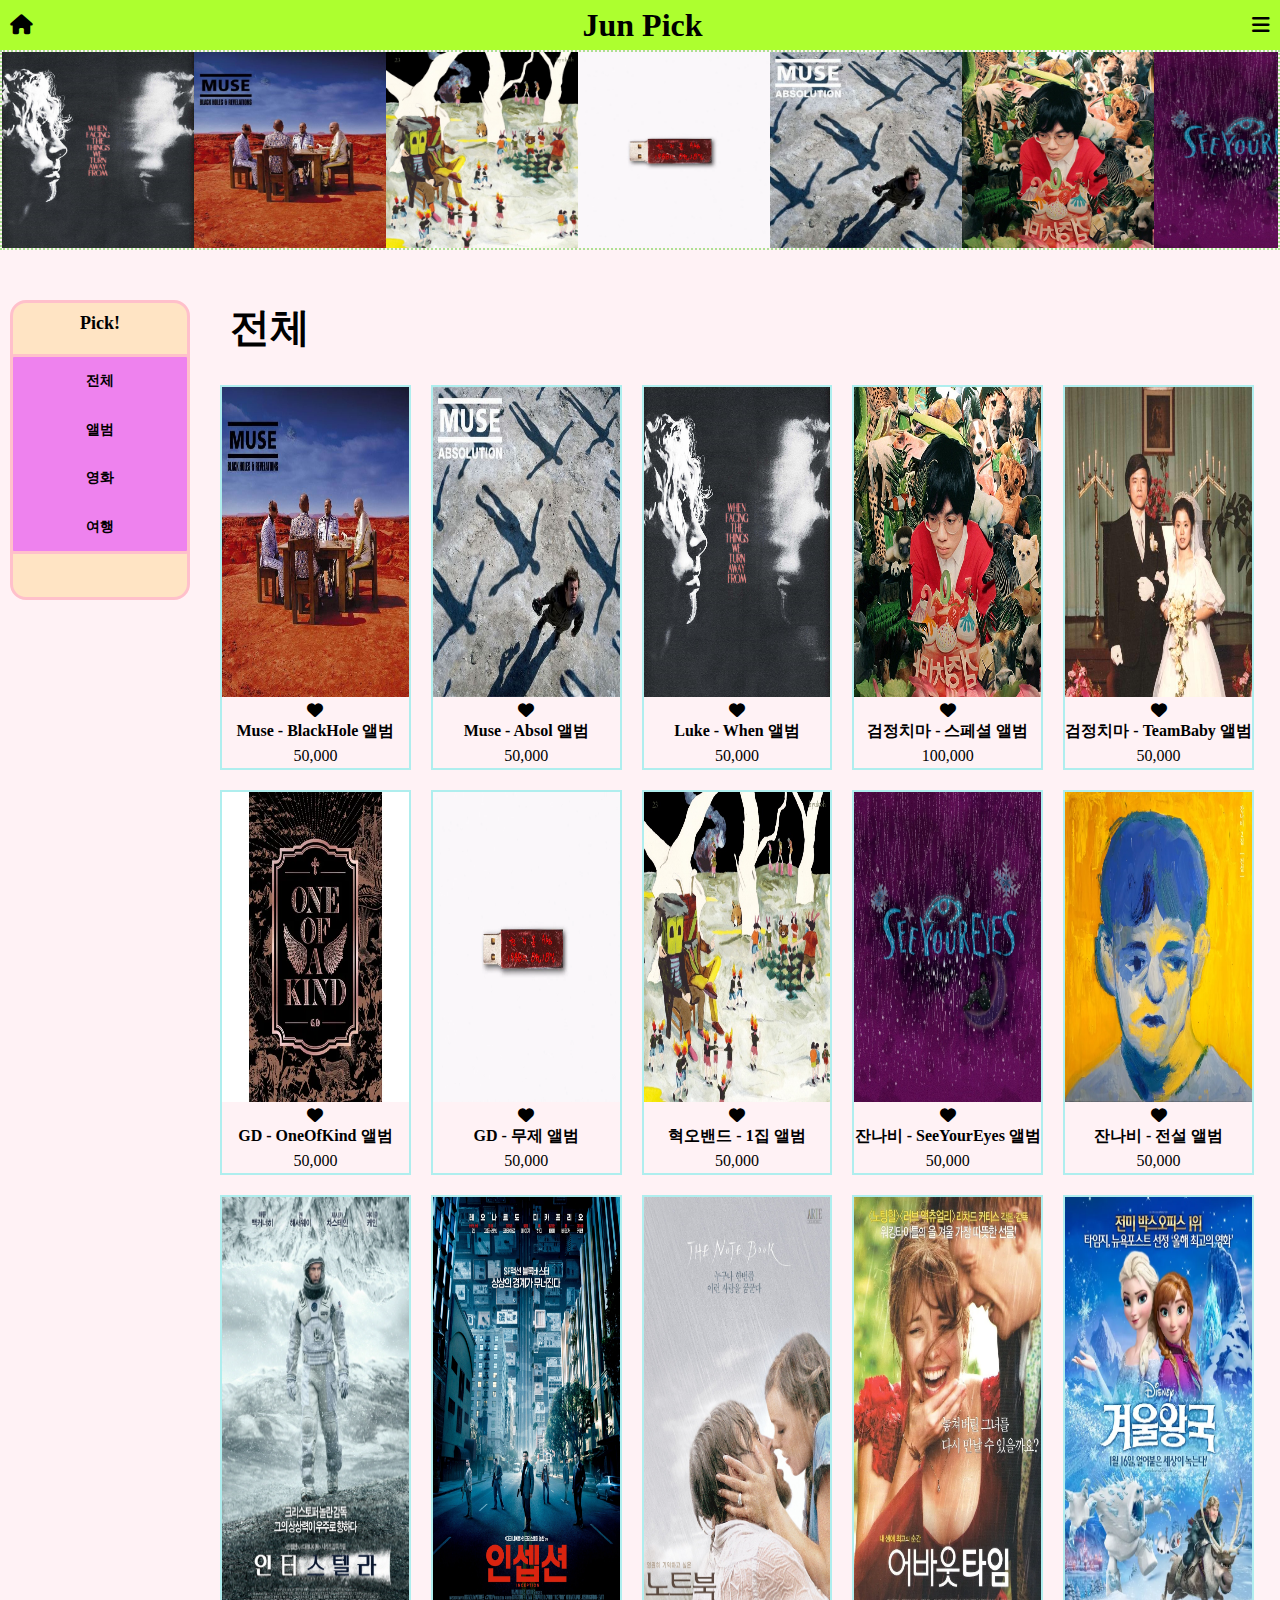
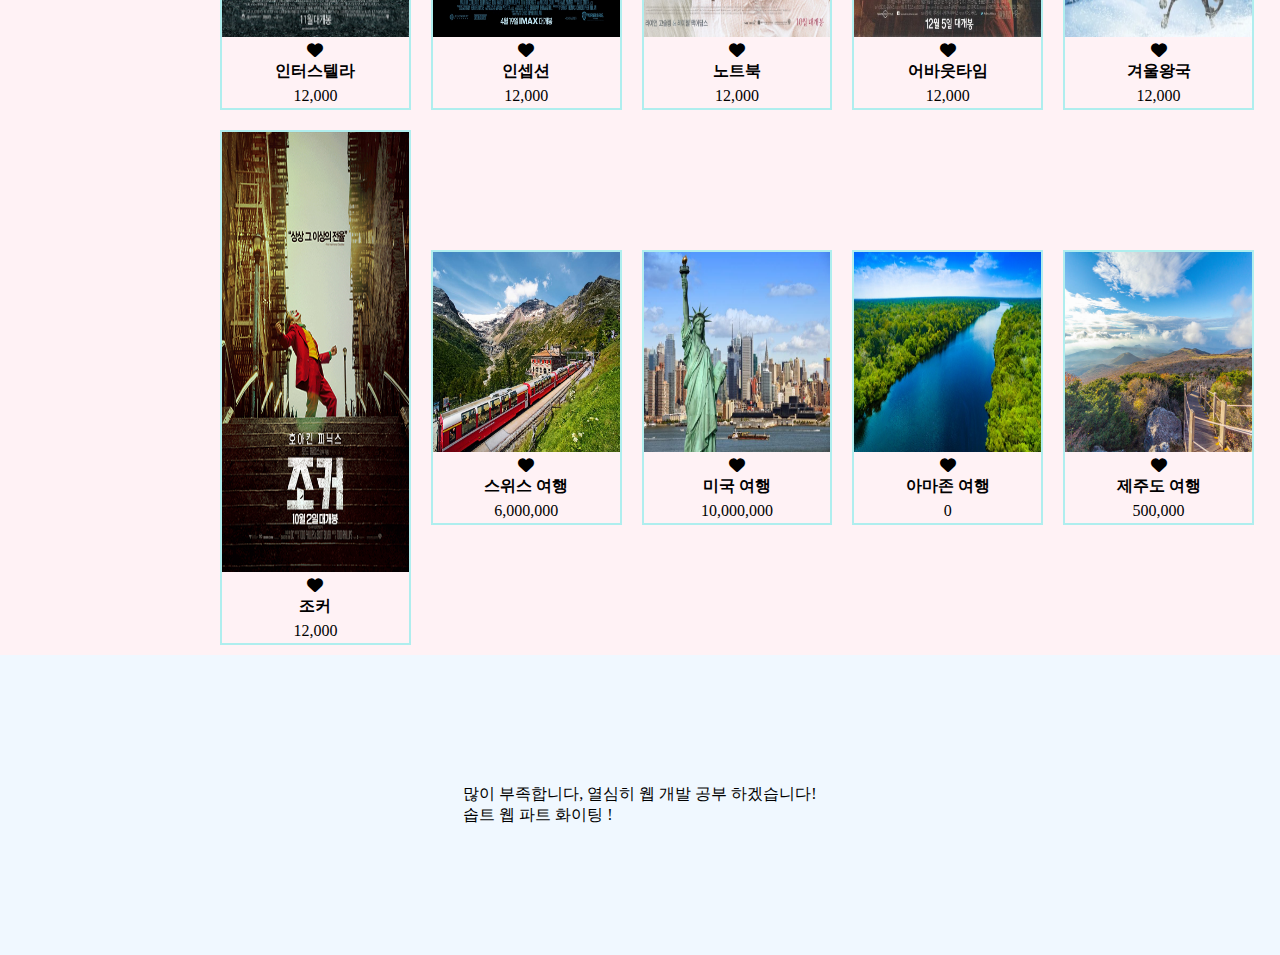
==== commit 3d516886: "Refactor: 함수 리네이밍, 삼항 연산자, defer, reduce 메서드 적용" ====
--- a/week2/ShoppingList/index.html
+++ b/week2/ShoppingList/index.html
@@ -6,6 +6,9 @@
   <title>Jun Pick List</title>
   <link rel="stylesheet" href="https://cdnjs.cloudflare.com/ajax/libs/font-awesome/6.5.2/css/all.min.css"> <!--폰트어썸 CDN방식으로 IMPORT-->
   <link rel="stylesheet" href="./style.css">
+
+  <!--type="module"을 해줘야만 해당 스크립트에서 ES6 import문을 사용할 수 있다-->
+  <script type="module" src="./index.js" defer></script> <!--js연결에 대한 고민 완료 : 최적의 위치 (header안에서 defer속성)-->
 </head>
 <body>
   <span id="top"></span> <!--맨 위로 돌아올 수 있도록-->
@@ -13,8 +16,8 @@
     <a href="./index.html"><i class="fa-solid fa-house"></i></a>
     <h1><a  href="#top">Jun Pick</a></h1>
     <i id="threeBar" class="fa-solid fa-bars"></i>
-    
   </header>
+
   <main id="mainContainer">
     <nav class="sideNav">
       <h3>Pick!</h3>
@@ -45,8 +48,7 @@
         <li><img src="./assets/images/albums/검정치마_Special.jpg"></li>
         <li><img src="./assets/images/albums/잔나비_SeeYourEyes.jpg"></li>
       </ul>
-      
-  
+    
       <ul class="bannerList" id="banner2">
         <li><img src="./assets/images/albums/Luke_WhenFacing.jpeg"></li>
         <li><img src="./assets/images/albums/Muse_BlackHole.jpeg"></li>
@@ -56,10 +58,7 @@
         <li><img src="./assets/images/albums/검정치마_Special.jpg"></li>
         <li><img src="./assets/images/albums/잔나비_SeeYourEyes.jpg"></li>
       </ul>
-      
     </div>
-
-    
   </main>
 
   <footer>
@@ -68,10 +67,6 @@
       <br>
       솝트 웹 파트 화이팅 !
     </p>
-    
-
   </footer>
-  <!--type="module"을 해줘야만 해당 스크립트에서 ES6 import문을 사용할 수 있다-->
-  <script type="module" src="./index.js"></script> <!--js연결은 어디가 좋을까?-->
 </body>
 </html>--- a/week2/ShoppingList/style.css
+++ b/week2/ShoppingList/style.css
@@ -341,39 +341,34 @@
 /*5개는 디폴트니까 따로 설정 안함 또한, 최소 너비를 정하기 위해 min-width로 수정함*/
 @media screen and (max-width: 1220px) {
   .flexSection .productCard {
-    min-width: 22%; /* 4개의 요소가 보여짐 */
+    width: 22%; /* 4개의 요소가 보여짐 */
   }
 }
 
 /* 화면 너비가 900px 미만이 되면 */
 @media screen and (max-width: 900px) {
   .flexSection .productCard {
-    min-width: 28%; /* 3개의 요소가 보여짐 */
+    width: 28%; /* 3개의 요소가 보여짐 */
   }
 }
 
 /* 화면 너비가 700px 미만이 되면 */
 @media screen and (max-width: 700px) {
   .flexSection .productCard {
-    min-width: 40%; /* 2개의 요소만 보여짐 */
+    width: 40%; /* 2개의 요소만 보여짐 */
   }
 }
 
 /* 화면 너비가 600px 미만이 되면 */
 @media screen and (max-width: 600px) {
   .flexSection .productCard {
-    min-width: 90%; /* 1개의 요소가 보여짐 */
-  }
-}
-
-
-
-/*내컴퓨터 대략 1750이 가장 큰 width (이거 어떻게 계산?
+    width: 90%; /* 1개의 요소가 보여짐 */
+  }
+}
+
+/*내컴퓨터 대략 1750이 가장 큰 width (이거 간단하게 어떻게 계산?)
 
 */
-
-
-
 
 .flexSection .productCard:hover{
   animation: boom 1s infinite linear; /*손댔을 때 자연스레 커졌다 작아졌다*/
@@ -437,8 +432,4 @@
   transform: translate(-50%, -50%); 
 
   /*아니면 vertical-align을 footer에서 사용할 수도 있을 듯..?*/
-}
-
-
-
-
+}